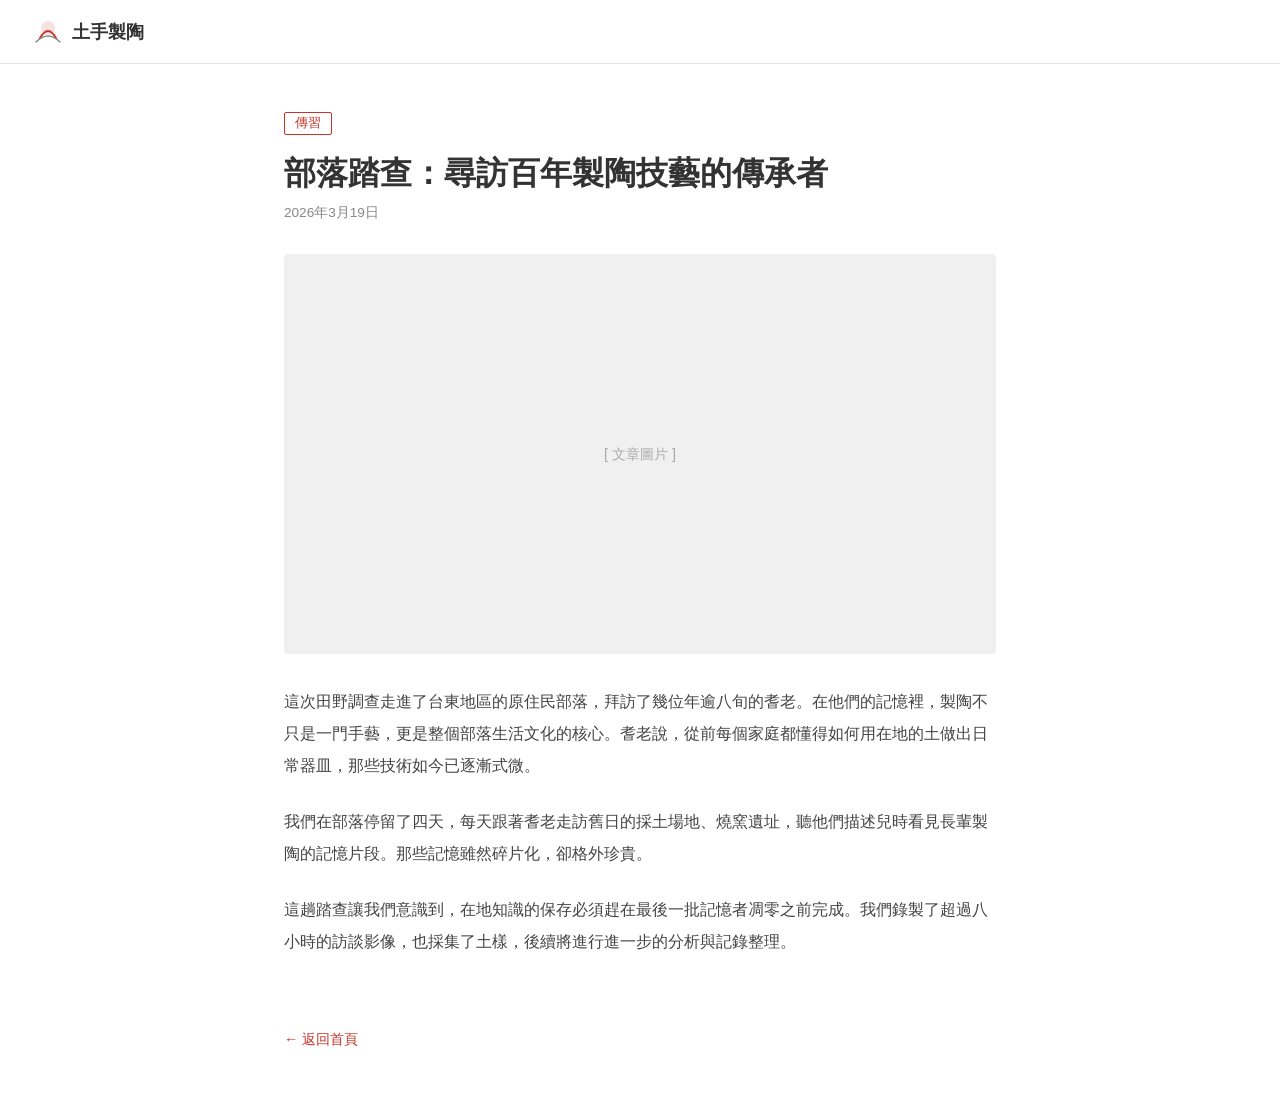
==== articles/article-001.html @ 59bbdcdb "deploy: 3af389c04133a1e3937c28b541fab3a702ec6015" ====
<!DOCTYPE html>
<html lang="zh-Hant">
<head>
  <meta charset="UTF-8" />
  <meta name="viewport" content="width=device-width, initial-scale=1.0" />
  <title>部落踏查：尋訪百年製陶技藝的傳承者 | 土手製陶</title>
  <style>
    * { box-sizing: border-box; margin: 0; padding: 0; }
    body { font-family: 'Microsoft JhengHei', '微軟正黑體', sans-serif; color: #333; background: #fff; }
    .navbar { display: flex; align-items: center; padding: 0 2rem; height: 64px; border-bottom: 1px solid #e5e5e5; }
    .navbar a { text-decoration: none; color: #333; font-size: 1.1rem; font-weight: bold; display: flex; align-items: center; gap: 8px; }
    .navbar a:hover { color: #C8342A; }
    .logo-icon { width: 32px; height: 32px; }
    .container { max-width: 760px; margin: 3rem auto; padding: 0 1.5rem; }
    .category-tag { display: inline-block; font-size: 0.8rem; color: #C8342A; border: 1px solid #C8342A; padding: 2px 10px; border-radius: 2px; margin-bottom: 1rem; }
    h1 { font-size: 2rem; line-height: 1.4; margin-bottom: 0.5rem; }
    .meta { font-size: 0.85rem; color: #888; margin-bottom: 2rem;}
    .thumbnail { width: 100%; aspect-ratio: 16/9; background: #f0f0f0; border-radius: 4px; margin-bottom: 2rem; display: flex; align-items: center; justify-content: center; color: #aaa; font-size: 0.9rem; }
    .content { font-size: 1rem; line-height: 2; color: #444; }
    .content p { margin-bottom: 1.5rem; }
    .back-link { display: inline-block; margin-top: 3rem; color: #C8342A; text-decoration: none; font-size: 0.9rem; }
    .back-link:hover { text-decoration: underline; }
  </style>
</head>
<body>
  <nav class="navbar">
    <a href="/">
      <svg class="logo-icon" viewBox="0 0 32 32" fill="none" xmlns="http://www.w3.org/2000/svg">
        <circle cx="16" cy="12" r="7" fill="#C8342A" opacity="0.15"/>
        <path d="M8 22 Q16 8 24 22" stroke="#C8342A" stroke-width="2" fill="none" stroke-linecap="round"/>
        <path d="M4 26 Q16 14 28 26" stroke="#888" stroke-width="1.5" fill="none" stroke-linecap="round"/>
      </svg>
      土手製陶
    </a>
  </nav>
  <div class="container">
    <span class="category-tag">傳習</span>
    <h1>部落踏查：尋訪百年製陶技藝的傳承者</h1>
    <p class="meta">2026年3月19日</p>
    <div class="thumbnail">[ 文章圖片 ]</div>
    <div class="content">
      <p>這次田野調查走進了台東地區的原住民部落，拜訪了幾位年逾八旬的耆老。在他們的記憶裡，製陶不只是一門手藝，更是整個部落生活文化的核心。耆老說，從前每個家庭都懂得如何用在地的土做出日常器皿，那些技術如今已逐漸式微。</p>
      <p>我們在部落停留了四天，每天跟著耆老走訪舊日的採土場地、燒窯遺址，聽他們描述兒時看見長輩製陶的記憶片段。那些記憶雖然碎片化，卻格外珍貴。</p>
      <p>這趟踏查讓我們意識到，在地知識的保存必須趕在最後一批記憶者凋零之前完成。我們錄製了超過八小時的訪談影像，也採集了土樣，後續將進行進一步的分析與記錄整理。</p>
    </div>
    <a href="/" class="back-link">← 返回首頁</a>
  </div>
</body>
</html>
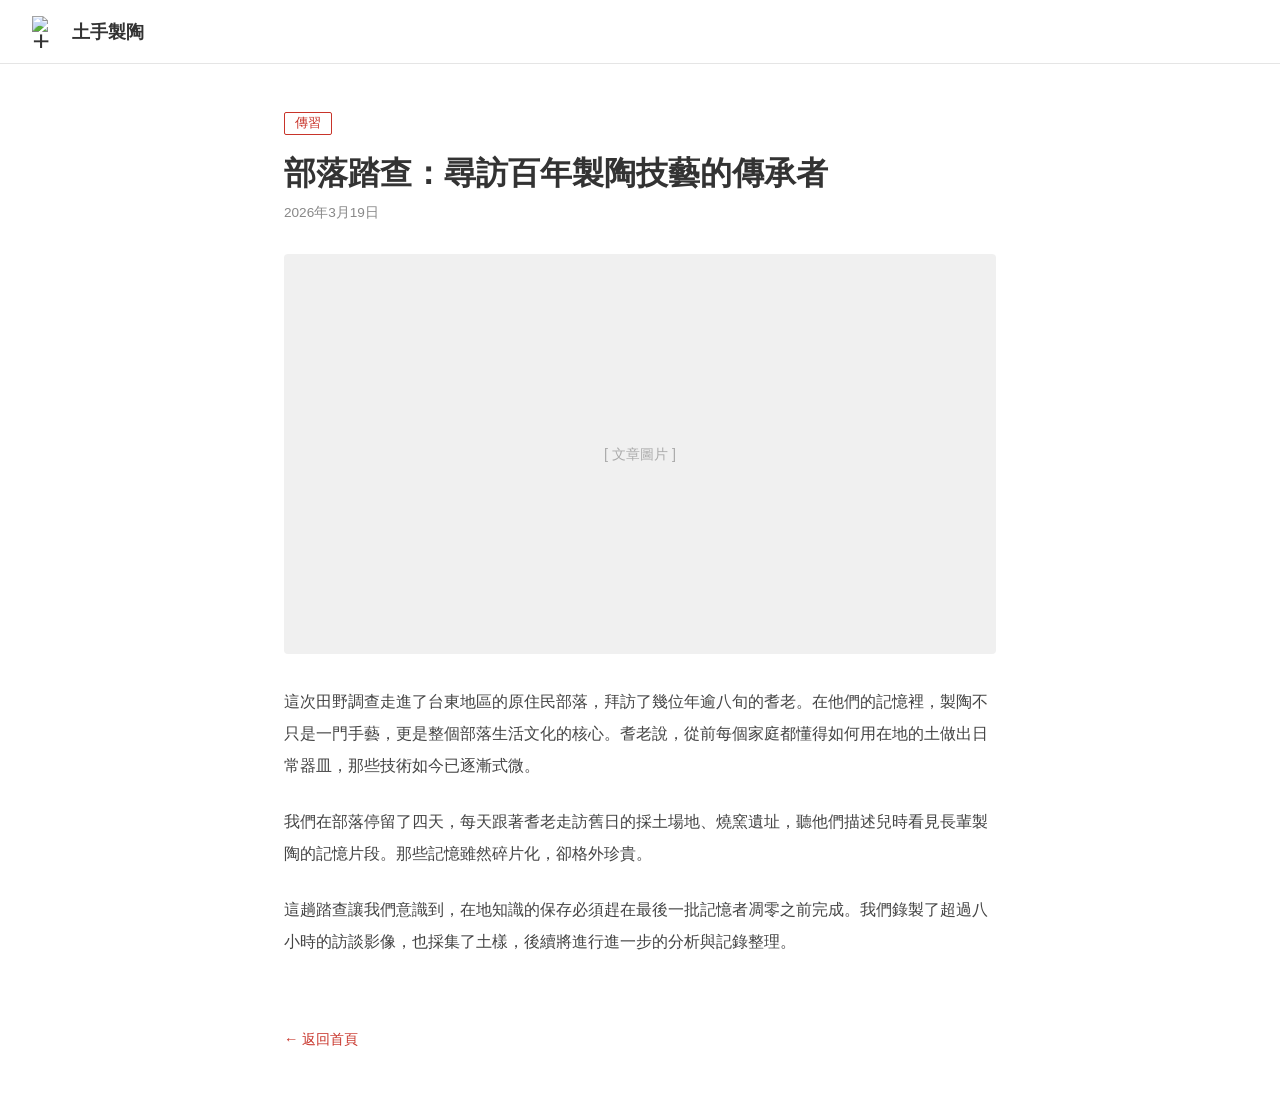
==== commit c82a2f8f: "deploy: a0759bf5aba0f01bbb2e540587d912e102ad82ba" ====
--- a/articles/article-001.html
+++ b/articles/article-001.html
@@ -24,12 +24,8 @@
 </head>
 <body>
   <nav class="navbar">
-    <a href="/">
-      <svg class="logo-icon" viewBox="0 0 32 32" fill="none" xmlns="http://www.w3.org/2000/svg">
-        <circle cx="16" cy="12" r="7" fill="#C8342A" opacity="0.15"/>
-        <path d="M8 22 Q16 8 24 22" stroke="#C8342A" stroke-width="2" fill="none" stroke-linecap="round"/>
-        <path d="M4 26 Q16 14 28 26" stroke="#888" stroke-width="1.5" fill="none" stroke-linecap="round"/>
-      </svg>
+    <a href="/potteryWeb/">
+      <img src="/potteryWeb/images/logo.jpg" class="logo-icon" alt="土手製陶 Logo" />
       土手製陶
     </a>
   </nav>
@@ -43,7 +39,7 @@
       <p>我們在部落停留了四天，每天跟著耆老走訪舊日的採土場地、燒窯遺址，聽他們描述兒時看見長輩製陶的記憶片段。那些記憶雖然碎片化，卻格外珍貴。</p>
       <p>這趟踏查讓我們意識到，在地知識的保存必須趕在最後一批記憶者凋零之前完成。我們錄製了超過八小時的訪談影像，也採集了土樣，後續將進行進一步的分析與記錄整理。</p>
     </div>
-    <a href="/" class="back-link">← 返回首頁</a>
+    <a href="/potteryWeb/" class="back-link">← 返回首頁</a>
   </div>
 </body>
 </html>
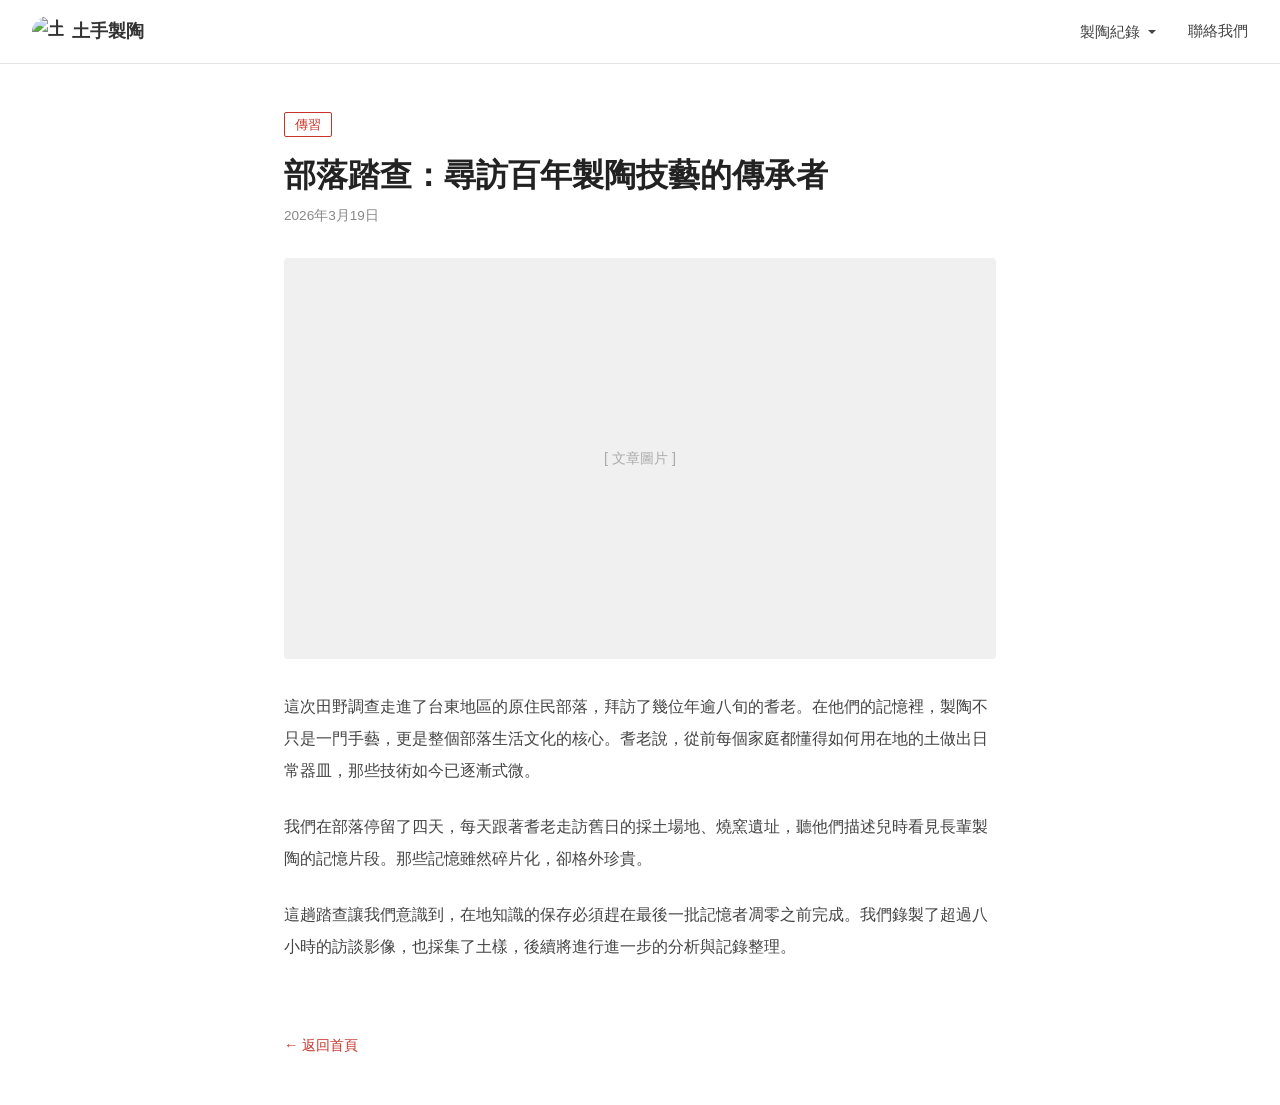
==== commit bb4ceb08: "deploy: 65087271b465446932687000c97c4697f2b571e0" ====
--- a/articles/article-001.html
+++ b/articles/article-001.html
@@ -4,17 +4,34 @@
   <meta charset="UTF-8" />
   <meta name="viewport" content="width=device-width, initial-scale=1.0" />
   <title>部落踏查：尋訪百年製陶技藝的傳承者 | 土手製陶</title>
+  <link rel="stylesheet" href="https://cdn.jsdelivr.net/npm/bootstrap@5.3.3/dist/css/bootstrap.min.css" />
   <style>
     * { box-sizing: border-box; margin: 0; padding: 0; }
     body { font-family: 'Microsoft JhengHei', '微軟正黑體', sans-serif; color: #333; background: #fff; }
-    .navbar { display: flex; align-items: center; padding: 0 2rem; height: 64px; border-bottom: 1px solid #e5e5e5; }
-    .navbar a { text-decoration: none; color: #333; font-size: 1.1rem; font-weight: bold; display: flex; align-items: center; gap: 8px; }
-    .navbar a:hover { color: #C8342A; }
-    .logo-icon { width: 32px; height: 32px; }
-    .container { max-width: 760px; margin: 3rem auto; padding: 0 1.5rem; }
+    .navbar {
+      display: flex !important; align-items: center; justify-content: space-between;
+      padding: 0 2rem !important; height: 64px; border-bottom: 1px solid #e5e5e5;
+      position: sticky; top: 0; background: #fff; z-index: 100;
+    }
+    .navbar-brand { text-decoration: none; color: #333; font-size: 1.1rem; font-weight: bold; display: flex; align-items: center; gap: 8px; }
+    .navbar-brand:hover { color: #C8342A; }
+    .logo-icon { width: 32px; height: 32px; border-radius: 50%; object-fit: contain; }
+    .nav-links { display: flex; align-items: center; gap: 2rem; }
+    .nav-btn {
+      background: none; border: none; cursor: pointer;
+      font-family: 'Microsoft JhengHei', '微軟正黑體', sans-serif;
+      font-size: 0.95rem; color: #444; padding: 0; text-decoration: none;
+    }
+    .nav-btn:hover { color: #C8342A; }
+    .nav-btn.dropdown-toggle::after { vertical-align: middle; }
+    /* Bootstrap dropdown 覆寫 */
+    .dropdown-menu { border: 1px solid #e5e5e5 !important; border-radius: 6px !important; box-shadow: 0 8px 24px rgba(0,0,0,0.08) !important; min-width: 120px; padding: 6px 0 !important; }
+    .dropdown-item { font-family: 'Microsoft JhengHei', '微軟正黑體', sans-serif !important; font-size: 0.9rem !important; color: #444 !important; padding: 10px 20px !important; }
+    .dropdown-item:hover, .dropdown-item:focus { background: #FDF0EF !important; color: #C8342A !important; }
+    .article-container { max-width: 760px; margin: 3rem auto; padding: 0 1.5rem; }
     .category-tag { display: inline-block; font-size: 0.8rem; color: #C8342A; border: 1px solid #C8342A; padding: 2px 10px; border-radius: 2px; margin-bottom: 1rem; }
-    h1 { font-size: 2rem; line-height: 1.4; margin-bottom: 0.5rem; }
-    .meta { font-size: 0.85rem; color: #888; margin-bottom: 2rem;}
+    .article-title { font-size: 2rem; line-height: 1.4; margin-bottom: 0.5rem; font-weight: 700; color: #222; }
+    .meta { font-size: 0.85rem; color: #888; margin-bottom: 2rem; }
     .thumbnail { width: 100%; aspect-ratio: 16/9; background: #f0f0f0; border-radius: 4px; margin-bottom: 2rem; display: flex; align-items: center; justify-content: center; color: #aaa; font-size: 0.9rem; }
     .content { font-size: 1rem; line-height: 2; color: #444; }
     .content p { margin-bottom: 1.5rem; }
@@ -24,14 +41,43 @@
 </head>
 <body>
   <nav class="navbar">
-    <a href="/potteryWeb/">
+    <a href="/potteryWeb/" class="navbar-brand">
       <img src="/potteryWeb/images/logo.jpg" class="logo-icon" alt="土手製陶 Logo" />
       土手製陶
     </a>
+
+    <div class="nav-links">
+      <!-- 製陶紀錄 dropdown -->
+      <div class="dropdown">
+        <button class="nav-btn dropdown-toggle" type="button" data-bs-toggle="dropdown" aria-expanded="false">
+          製陶紀錄
+        </button>
+        <ul class="dropdown-menu dropdown-menu-end" id="category-dropdown">
+          <!-- 由 JS 動態填入 -->
+        </ul>
+      </div>
+
+      <!-- 聯絡我們 -->
+      <a href="/potteryWeb/#/contact" class="nav-btn">聯絡我們</a>
+    </div>
   </nav>
-  <div class="container">
+
+  <script>
+    fetch('/potteryWeb/category.json')
+      .then(r => r.json())
+      .then(cats => {
+        const ul = document.getElementById('category-dropdown')
+        cats.forEach(cat => {
+          const li = document.createElement('li')
+          li.innerHTML = `<a class="dropdown-item" href="/potteryWeb/#/articles/${cat.id}">${cat.name}</a>`
+          ul.appendChild(li)
+        })
+      })
+      .catch(console.error)
+  </script>
+  <div class="article-container">
     <span class="category-tag">傳習</span>
-    <h1>部落踏查：尋訪百年製陶技藝的傳承者</h1>
+    <h1 class="article-title">部落踏查：尋訪百年製陶技藝的傳承者</h1>
     <p class="meta">2026年3月19日</p>
     <div class="thumbnail">[ 文章圖片 ]</div>
     <div class="content">
@@ -41,5 +87,6 @@
     </div>
     <a href="/potteryWeb/" class="back-link">← 返回首頁</a>
   </div>
+  <script src="https://cdn.jsdelivr.net/npm/bootstrap@5.3.3/dist/js/bootstrap.bundle.min.js"></script>
 </body>
 </html>
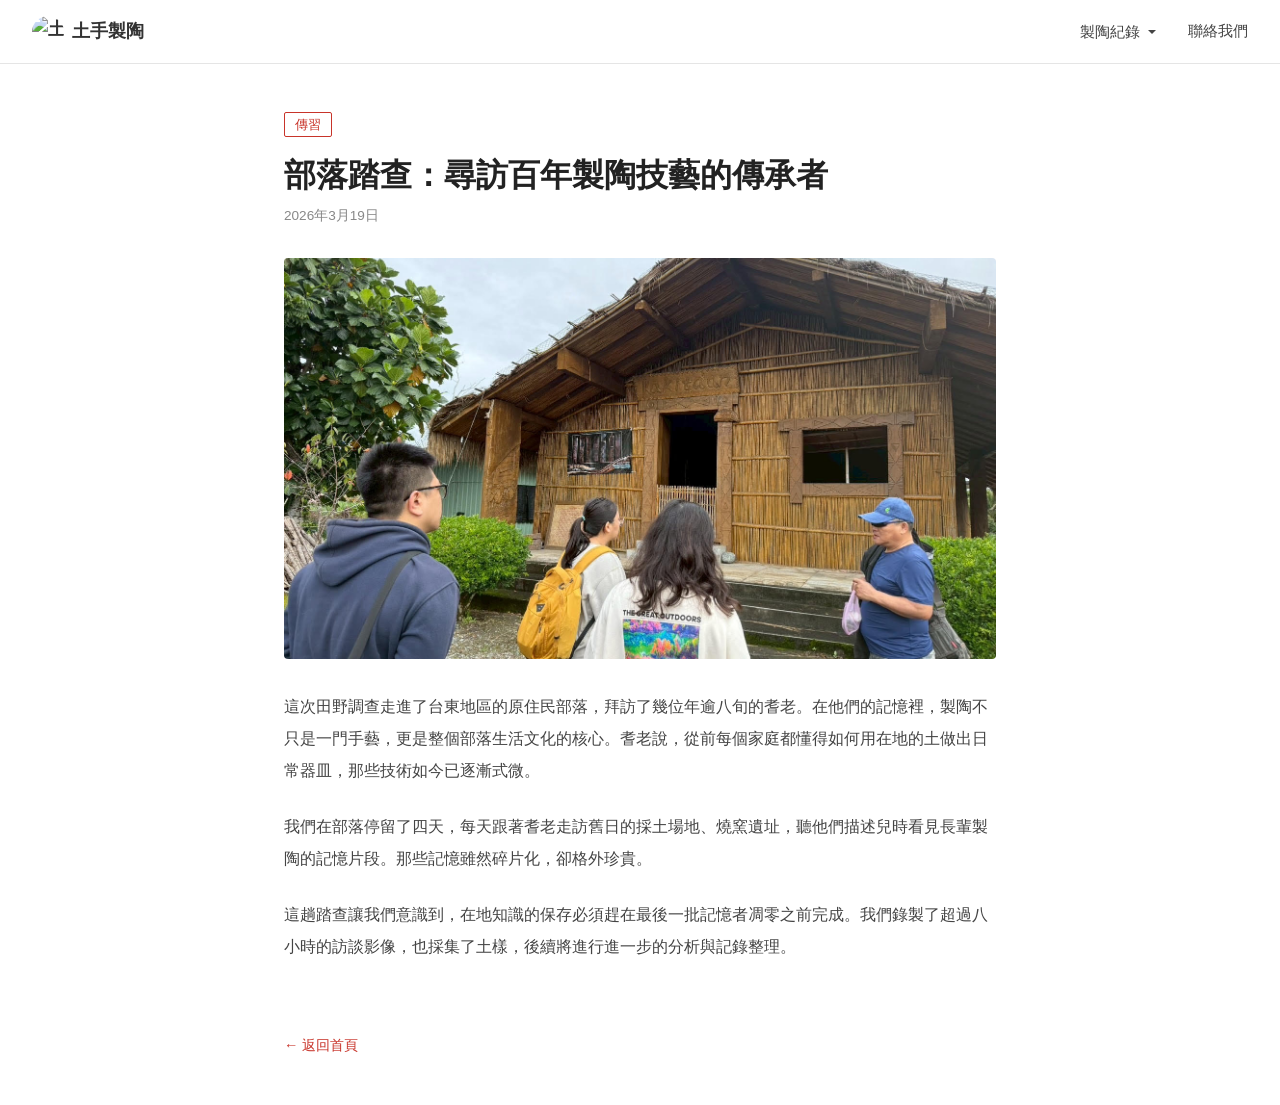
==== commit 0a2c41a3: "deploy: 79a5e0a18fd52a75fc94e002c29549d79f437e73" ====
--- a/articles/article-001.html
+++ b/articles/article-001.html
@@ -32,7 +32,8 @@
     .category-tag { display: inline-block; font-size: 0.8rem; color: #C8342A; border: 1px solid #C8342A; padding: 2px 10px; border-radius: 2px; margin-bottom: 1rem; }
     .article-title { font-size: 2rem; line-height: 1.4; margin-bottom: 0.5rem; font-weight: 700; color: #222; }
     .meta { font-size: 0.85rem; color: #888; margin-bottom: 2rem; }
-    .thumbnail { width: 100%; aspect-ratio: 16/9; background: #f0f0f0; border-radius: 4px; margin-bottom: 2rem; display: flex; align-items: center; justify-content: center; color: #aaa; font-size: 0.9rem; }
+    .thumbnail { width: 100%; aspect-ratio: 16/9; border-radius: 4px; margin-bottom: 2rem; overflow: hidden; }
+    .thumbnail img { width: 100%; height: 100%; object-fit: cover; display: block; }
     .content { font-size: 1rem; line-height: 2; color: #444; }
     .content p { margin-bottom: 1.5rem; }
     .back-link { display: inline-block; margin-top: 3rem; color: #C8342A; text-decoration: none; font-size: 0.9rem; }
@@ -79,7 +80,9 @@
     <span class="category-tag">傳習</span>
     <h1 class="article-title">部落踏查：尋訪百年製陶技藝的傳承者</h1>
     <p class="meta">2026年3月19日</p>
-    <div class="thumbnail">[ 文章圖片 ]</div>
+    <div class="thumbnail">
+      <img src="../images/article-006-cover.jpg" alt="kakita'an 祖屋外觀" />
+    </div>
     <div class="content">
       <p>這次田野調查走進了台東地區的原住民部落，拜訪了幾位年逾八旬的耆老。在他們的記憶裡，製陶不只是一門手藝，更是整個部落生活文化的核心。耆老說，從前每個家庭都懂得如何用在地的土做出日常器皿，那些技術如今已逐漸式微。</p>
       <p>我們在部落停留了四天，每天跟著耆老走訪舊日的採土場地、燒窯遺址，聽他們描述兒時看見長輩製陶的記憶片段。那些記憶雖然碎片化，卻格外珍貴。</p>
